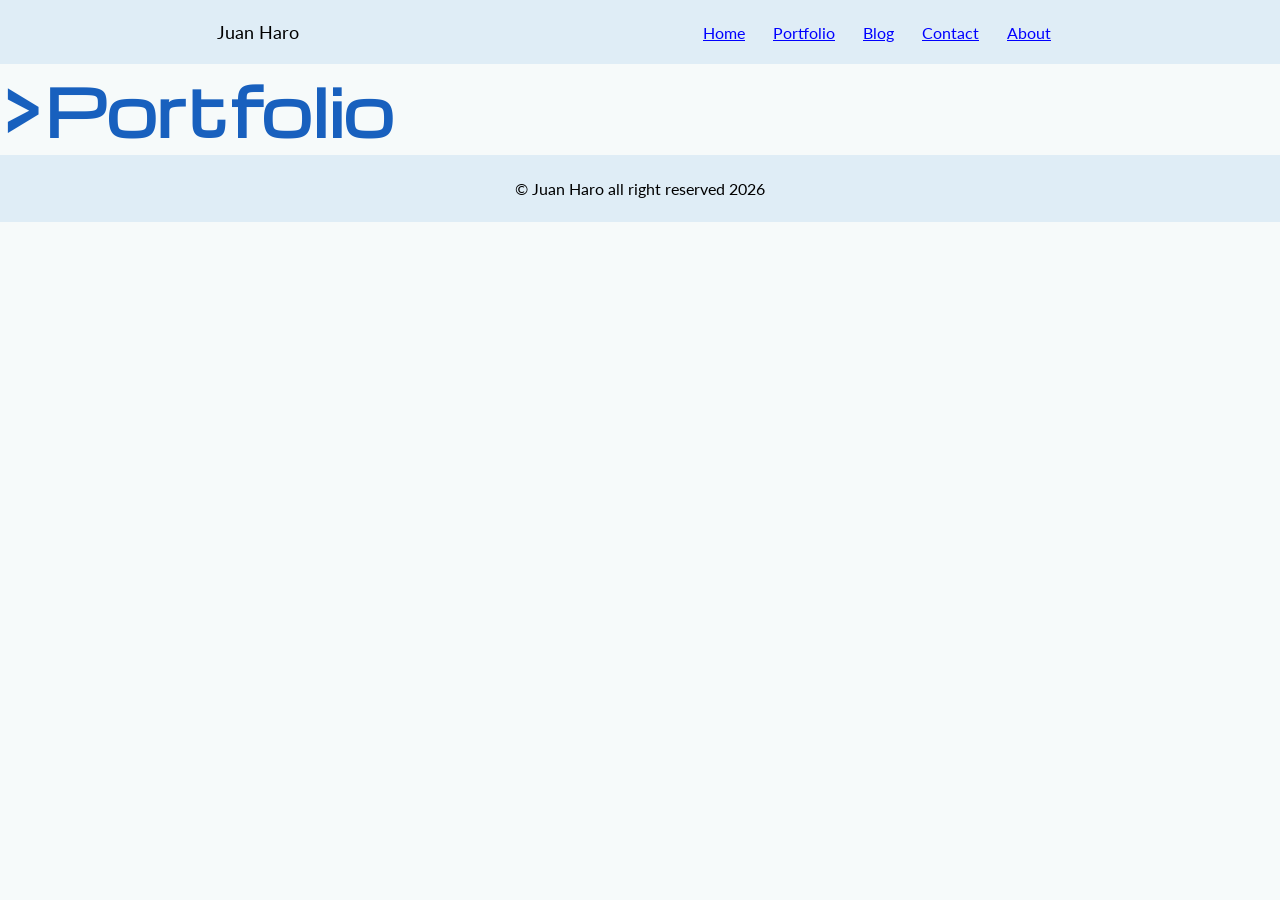
==== portfolio/index.html @ 97e9549f "Change portfolio.html to portfolio/index.html For better content organization" ====
<!DOCTYPE html>
<html lang="en">
<head>
    <meta charset="UTF-8">
    <meta name="viewport" content="width=device-width, initial-scale=1.0">
    
    <title>Juan Haro | Portfolio</title>

    <!-- SEO Meta Tags -->
    <meta name="description" content="I'm Juan Haro a Jr. software developer and this is my portfolio!">
    <meta name="keywords" content="Developer, Full stack, Front end, back end, Portfolio"></menu>
    <meta name="author" content="Juan Haro">
    <!-- Open Graph meta tags -->
    <meta property="og:title" content="Juan Haro - Full Stack Developer">
    <meta property="og:description" content="Juan Haro's Portfolio">
    <meta property="og:image" content="">
    <meta property="og:type" content="website">
    <meta property="og:url" content="">
    <!-- Favicon -->
    <link rel="icon" type="image/x-icon" href="/Assets/icons/Favicon.ico">

    <!-- Fonts -->
    <link rel="preconnect" href="https://fonts.googleapis.com">
    <link rel="preconnect" href="https://fonts.gstatic.com" crossorigin>
    <link href="https://fonts.googleapis.com/css2?family=Lato:ital,wght@0,100;0,300;0,400;0,700;0,900;1,100;1,300;1,400;1,700;1,900&family=Michroma&display=swap" rel="stylesheet">

    <!-- CSS -->
    <link rel="stylesheet" href="/style.css">     
</head>
<body>
    <!-- Header -->
    <script src="/Components/RunningSections/header.js"></script>

    <main>
        <h1>>Portfolio</h1>
    </main>

    <!-- Footer -->
    <script src="/Components/RunningSections/footer.js"></script>
</body>
</html>
---- style.css ----
:root{
    /* Theme colors */
    --background: #F6FAFA;
    --text-color: black;
    --color-heading: #1860be;
    --color-anchor: #0000ff;
    --color-anchor-hover: #7d00ff;
    --color-running-sections: #DFEDF6;
    --color-highlight: #036621;
    --full-heigth: calc(100vh - 64px);
    --color-card: #DFEDF6;
}

@media (prefers-color-scheme: dark){
    :root{
        /* Theme colors */
        --background: #0a1419;
        --text-color: white;
        --color-heading: #99DDFF;
        --color-anchor: #99DDFF;
        --color-anchor-hover: #1BF8E5;
        --color-running-sections: #214354;
        --color-highlight: #42C48E;

        --color-card:#171e27;
    }
}

*{
    margin: 0;
    padding: 0;
    box-sizing: border-box;
}

html{
    color: var(--text-color);
    background-color: var(--background);
}

a{
    color: var(--color-anchor);
}

a:hover, a:focus-visible{
    color: var(--color-anchor-hover);
    text-decoration: underline dashed;
}

h1,h2,h3{
    color: var(--color-heading);
}
h1,h2,h3,h4,h5,h6{
    font-family: "Michroma", sans-serif;
}

h1{
    font-size: 64px;
}

h2{
    font-size: 48px;
}

h3{
    font-size: 32px;
}

header{
    background-color: var(--color-running-sections);
    display: flex;
    justify-content: space-around; 
    align-items: center;
    position: sticky;
    top: 0;
    z-index: 10;
    padding: 21px;
}

footer{
    text-align: center;
    padding: 24px;
    background-color: var(--color-running-sections);
}

body{
    margin: 0;
    font-family: "Lato", sans-serif;
}

.header-navigation > *{
    padding: 12px;
}

#hero{
    display: flex;
    flex-direction: column;
    flex-wrap: wrap;
    align-content: center;
    justify-content: center;
    width: 100%;
    min-height: var(--full-heigth);
}

#experience-section{
    padding: 0 24px;
    display: flex;
    flex-direction: column;
}

#work-container{
    display: grid;
    grid-template-columns: 1fr;
    width: 100%;
}
@media (width >= 992px) {
    #work-container{
    grid-template-columns: 1fr 1fr 1fr;
    }
}
.experience-container{
    padding: 24px 12px 24px 12px; 
}

.experience-card{
    background-color: var(--color-card);
    display: block;
    padding: 18px;
    border-radius: 8px;
    margin-top: 12px;
}

ul{
    padding-left: 40px;
}
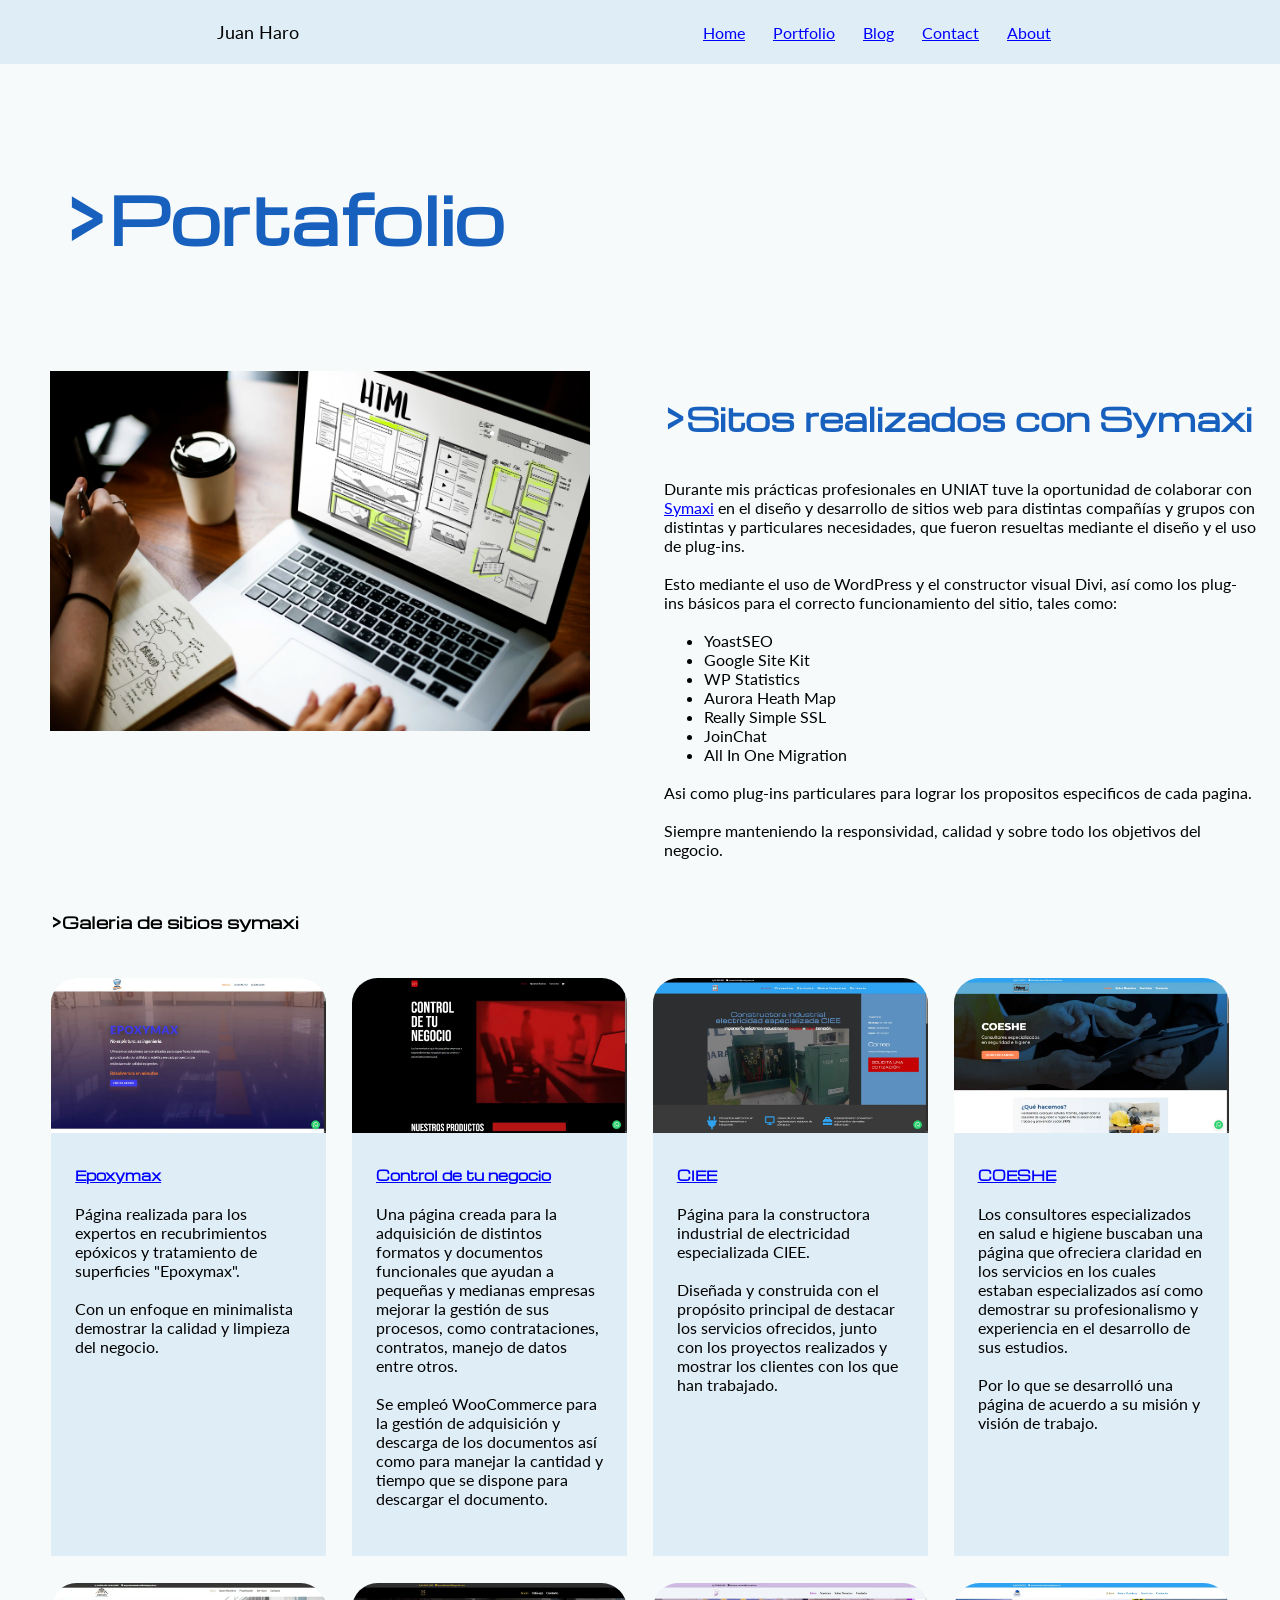
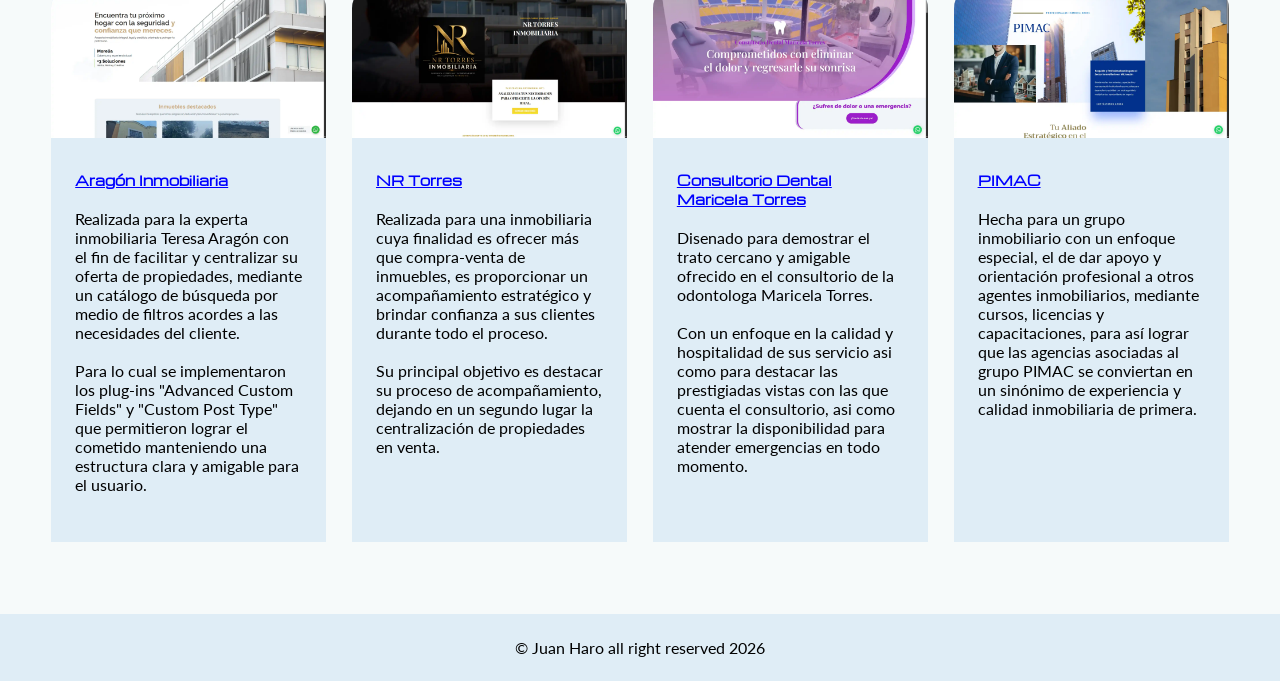
==== commit 112d02d3: "Add symaxi web experience to portfolio" ====
--- a/portfolio/index.html
+++ b/portfolio/index.html
@@ -25,14 +25,156 @@
     <link href="https://fonts.googleapis.com/css2?family=Lato:ital,wght@0,100;0,300;0,400;0,700;0,900;1,100;1,300;1,400;1,700;1,900&family=Michroma&display=swap" rel="stylesheet">
 
     <!-- CSS -->
-    <link rel="stylesheet" href="/style.css">     
+    <link rel="stylesheet" href="/style.css">  
+    <link rel="stylesheet" href="./style.css">   
 </head>
 <body>
     <!-- Header -->
     <script src="/Components/RunningSections/header.js"></script>
 
     <main>
-        <h1>>Portfolio</h1>
+        <section style="padding: 12vh 5vw;">
+            <h1>>Portafolio</h1>
+        </section>
+        <section>
+            <div class="img-text">
+                <div class="img-col" >
+                    <img src="/Assets/Img/online-web-design.webp" alt="El proceso del diseño web" style="aspect-ratio: 16/9; border-radius: 0 2vw 2vw 0;">
+                </div>
+                <div class="text-col">
+                    <h3>>Sitos realizados con Symaxi</h3>
+                    <br>
+                    <br>
+                    <p>
+                    Durante mis prácticas profesionales en UNIAT tuve la oportunidad de colaborar con <a href="https://symaxi.com/">Symaxi</a> en el diseño y desarrollo de sitios web para distintas compañías y grupos con distintas y particulares necesidades, que fueron resueltas mediante el diseño y el uso de plug-ins.
+                    <br>
+                    <br>
+                        Esto mediante el uso de WordPress y el constructor visual Divi, así como los plug-ins básicos para el correcto funcionamiento del sitio, tales como:                    
+                    <br>
+                    <br>
+                    <ul>
+                        <li>YoastSEO</li>
+                        <li>Google Site Kit</li>
+                        <li>WP Statistics</li>
+                        <li>Aurora Heath Map</li>
+                        <li>Really Simple SSL</li>
+                        <li>JoinChat</li>
+                        <li>All In One Migration</li>
+                    </ul>
+                    <br>
+                    Asi como plug-ins particulares para lograr los propositos especificos de cada pagina.
+                    <br>
+                    <br>
+                    Siempre manteniendo la responsividad, calidad y sobre todo los objetivos del negocio.
+                    </p>
+                </div>
+            </div>
+            <h4 style="padding-left: 4vw;">>Galeria de sitios symaxi</h4>
+            <div class="gallery">
+                <div class="site-card">
+                    <img src="/Assets/Img/Symaxi/EPOXYMAX.webp" alt="" width="100%" height="auto">
+                    <div style="padding: 12px 24px;">
+                        <a href="https://epoxymax.com.mx/"><h5>Epoxymax</h5></a>
+                        <br>
+                        <p>
+                        Página realizada para los expertos en recubrimientos epóxicos y tratamiento de superficies "Epoxymax".
+                        <br>
+                        <br>
+                        Con un enfoque en minimalista demostrar la calidad y limpieza del negocio.
+                        </p>
+                    </div>
+                </div>
+                <div class="site-card">
+                    <img src="/Assets/Img/Symaxi/Control-De-Tu-Negocio.webp" alt="" width="100%" height="auto">
+                    <div style="padding: 12px 24px;">
+                        <a href="https://controldetunegocio.com/"><h5>Control de tu negocio</h5></a>
+                        <br>
+                        <p>
+                            Una página creada para la adquisición de distintos formatos y documentos funcionales que ayudan a pequeñas y medianas empresas mejorar la gestión de sus procesos, como contrataciones, contratos, manejo de datos entre otros.
+                            <br>
+                            <br>
+                            Se empleó WooCommerce para la gestión de adquisición y descarga de los documentos así como para manejar la cantidad y tiempo que se dispone para descargar el documento.
+                        </p>
+                    </div>
+                </div>
+                <div class="site-card">
+                    <img src="/Assets/Img/Symaxi/CIEE.webp" alt="" width="100%" height="auto">
+                    <div style="padding: 12px 24px;">
+                        <a href="https://construccionesciee.com/"><h5>CIEE</h5></a>
+                        <br>
+                        <p>
+                        Página para la constructora industrial de electricidad especializada CIEE.
+                        <br>   
+                        <br>
+                        Diseñada y construida con el propósito principal de destacar los servicios ofrecidos, junto con los proyectos realizados y mostrar los clientes con los que han trabajado.   
+                        </p>
+                    </div>
+                </div>
+                <div class="site-card">
+                    <img src="/Assets/Img/Symaxi/COESHE.webp" alt="" width="100%" height="auto">
+                    <div style="padding: 12px 24px;">
+                        <a href="https://coeshe.com/"><h5>COESHE</h5></a>
+                        <br>
+                        <p>
+                            Los consultores especializados en salud e higiene buscaban una página que ofreciera claridad en los servicios en los cuales estaban especializados así como demostrar su profesionalismo y experiencia en el desarrollo de sus estudios.
+                            <br>
+                            <br>
+                            Por lo que se desarrolló una página de acuerdo a su misión y visión de trabajo. 
+                        </p>
+                    </div>
+                </div>
+                <div class="site-card">
+                    <img src="/Assets/Img/Symaxi/Aragon-Inmobiliaria.webp" alt="" width="100%" height="auto">
+                    <div style="padding: 12px 24px;">
+                        <a href="https://aragonsolucionesinmobiliarias.com/"><h5>Aragón Inmobiliaria</h5></a>
+                        <br>
+                        <p>
+                            Realizada para la experta inmobiliaria Teresa Aragón con el fin de facilitar y centralizar su oferta de propiedades, mediante un catálogo de búsqueda por medio de filtros acordes a las necesidades del cliente.
+                            <br>
+                            <br>
+                            Para lo cual se implementaron los plug-ins "Advanced Custom Fields" y "Custom Post Type" que permitieron lograr el cometido manteniendo una estructura clara y amigable para el usuario.
+                        </p>
+                    </div>
+                </div>
+                <div class="site-card">
+                    <img src="/Assets/Img/Symaxi/NR-Torres.webp" alt="" width="100%" height="auto">
+                    <div style="padding: 12px 24px;">
+                        <a href="https://nrtorresinmobiliaria.com/inicio/"><h5>NR Torres</h5></a>
+                        <br>
+                        <p>
+                            Realizada para una inmobiliaria cuya finalidad es ofrecer más que compra-venta de inmuebles, es proporcionar un acompañamiento estratégico y brindar confianza a sus clientes durante todo el proceso.
+                            <br>
+                            <br>
+                            Su principal objetivo es destacar su proceso de acompañamiento, dejando en un segundo lugar la centralización de propiedades en venta.
+                        </p>
+                    </div>
+                </div>
+                <div class="site-card">
+                    <img src="/Assets/Img/Symaxi/Consultorio-Maricela-Torres.webp" alt="" width="100%" height="auto">
+                    <div style="padding: 12px 24px;">
+                        <a href="https://consultoriodentalmaricelatorres.com/"><h5>Consultorio Dental Maricela Torres</h5></a>
+                        <br>
+                        <p>
+                            Disenado para demostrar el trato cercano y amigable ofrecido en el consultorio de la odontologa Maricela Torres.
+                            <br>
+                            <br>
+                            Con un enfoque en la calidad y hospitalidad de sus servicio asi como para destacar las prestigiadas vistas con las que cuenta el consultorio, asi como mostrar la disponibilidad para atender emergencias en todo momento.
+                        </p>
+                    </div>
+                </div>
+                <div class="site-card">
+                    <img src="/Assets/Img/Symaxi/PIMAC.webp" alt="" width="100%" height="auto">
+                    <div style="padding: 12px 24px;">
+                        <a href="https://pimacprofesionalesinmobiliarios.com/"><h5>PIMAC</h5></a>
+                        <br>
+                        <p>
+                            Hecha para un grupo inmobiliario con un enfoque especial, el de dar apoyo y orientación profesional a otros agentes inmobiliarios, mediante cursos, licencias y capacitaciones, para así lograr que las agencias asociadas al grupo PIMAC se conviertan en un sinónimo de experiencia y calidad inmobiliaria de primera.
+                        </p>
+                    </div>
+                </div>
+            </div>
+        </section>
+
     </main>
 
     <!-- Footer -->
--- a/style.css
+++ b/style.css
@@ -30,6 +30,7 @@
     margin: 0;
     padding: 0;
     box-sizing: border-box;
+        overflow-wrap: break-word;
 }
 
 html{
@@ -53,16 +54,31 @@
     font-family: "Michroma", sans-serif;
 }
 
+
 h1{
-    font-size: 64px;
-}
+ font-size: 48px;
+ }
 
-h2{
-    font-size: 48px;
-}
+ h2{
+     font-size: 32px;
+ }
 
 h3{
-    font-size: 32px;
+    font-size: 24px;
+} 
+
+@media (width>= 992px) {
+    h1{
+     font-size: 64px;
+     }
+    
+     h2{
+         font-size: 48px;
+     }
+    
+     h3{
+         font-size: 32px;
+     } 
 }
 
 header{
--- a/portfolio/style.css
+++ b/portfolio/style.css
@@ -0,0 +1,66 @@
+.img-text{
+    display: flex;
+    flex-direction: column-reverse;
+    margin-bottom: 3vh;
+}
+.text-img{
+    display: flex;
+    flex-direction: column;
+}
+
+.img-col{
+    max-width: 70%;
+    min-width: 70%;
+}
+
+.text-col{
+    min-width: 0;
+    overflow-wrap: break-word;
+    padding: 24px;
+}
+
+img{
+    max-inline-size: 100%;
+    block-size: auto;
+    object-fit: contain;
+}
+
+.gallery{
+    display: grid;
+    grid-template-columns: 1fr;
+    padding: 5vh 4vw;
+    column-gap: 2vw;
+}
+
+.site-card{
+    background-color: var(--color-card);
+    margin-bottom: 3vh;
+    border-radius: 2vw 2vw 0 0;
+}
+
+.site-card > *, .site-card > * > *{
+    margin-bottom: 2vh;
+}
+.site-card > img{
+    border-radius: 2vw 2vw 0 0;
+}
+
+@media (width >= 640px) {
+    .gallery{
+        grid-template-columns: 1fr 1fr; 
+    }
+}
+
+@media (width>= 1080px) {
+    .img-text, .text-img{
+        flex-direction: row;
+    }
+    .img-col{
+        max-width: 50%;
+        min-width: 50%;
+    }
+    .gallery{
+        grid-template-columns: 1fr 1fr 1fr 1fr; 
+    }
+}
+
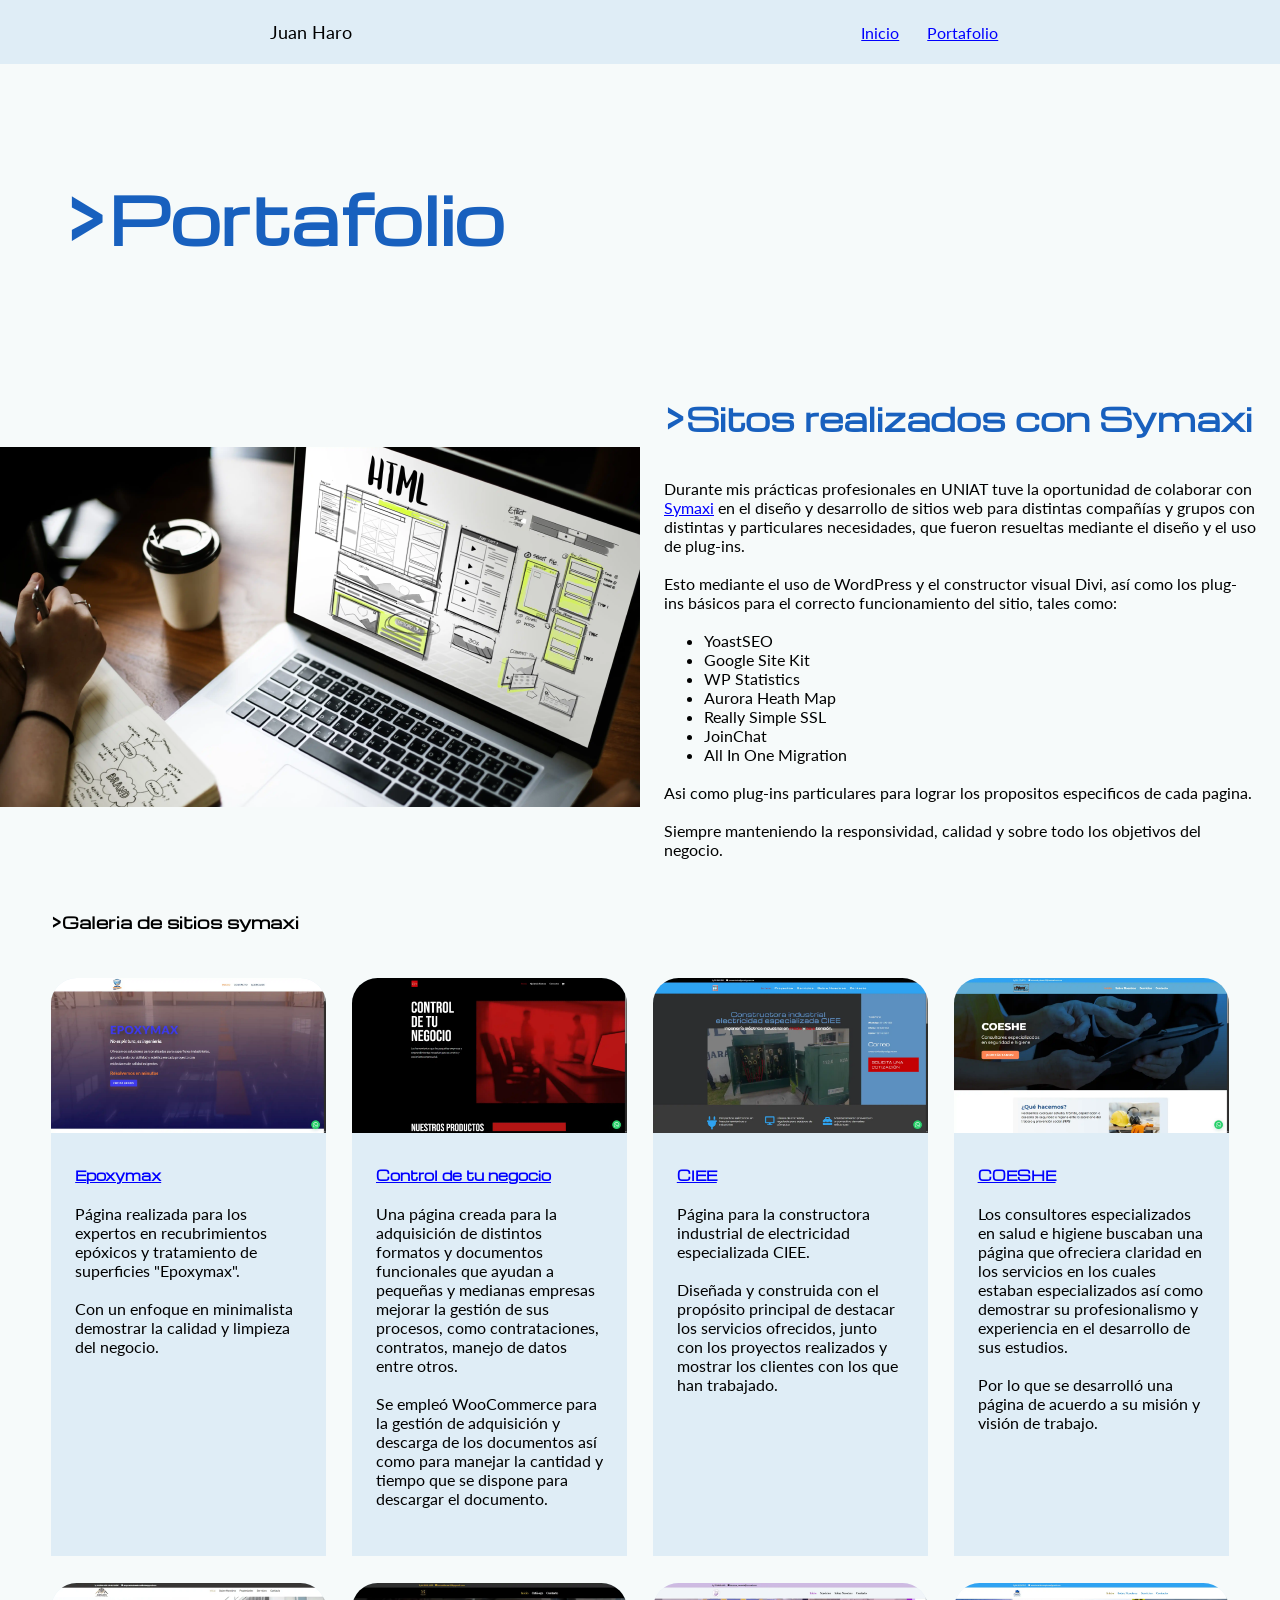
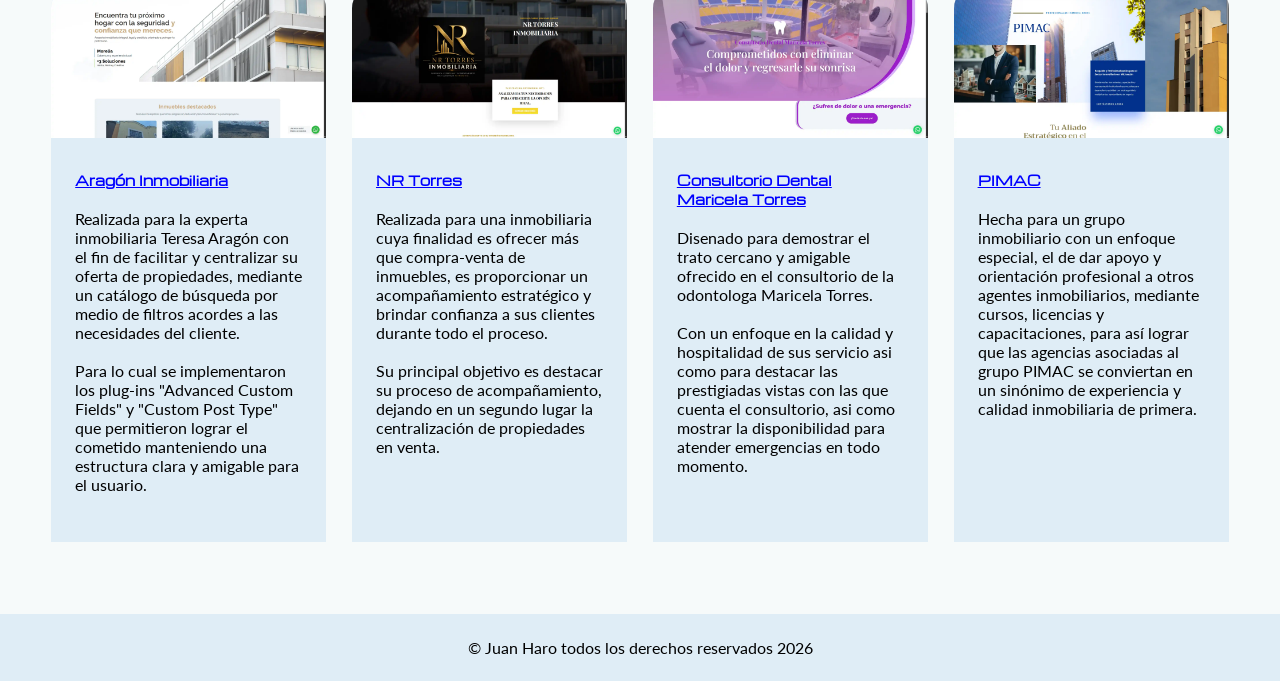
==== commit 150473a8: "Resize and center symaxi portfolio image" ====
--- a/portfolio/index.html
+++ b/portfolio/index.html
@@ -39,7 +39,7 @@
         <section>
             <div class="img-text">
                 <div class="img-col" >
-                    <img src="/Assets/Img/online-web-design.webp" alt="El proceso del diseño web" style="aspect-ratio: 16/9; border-radius: 0 2vw 2vw 0;">
+                    <img src="/Assets/Img/online-web-design.webp" alt="El proceso del diseño web" style="border-radius: 12px; aspect-ratio: 16/9;">
                 </div>
                 <div class="text-col">
                     <h3>>Sitos realizados con Symaxi</h3>
--- a/portfolio/style.css
+++ b/portfolio/style.css
@@ -11,6 +11,8 @@
 .img-col{
     max-width: 70%;
     min-width: 70%;
+    display: flex;
+    align-content: center;
 }
 
 .text-col{
